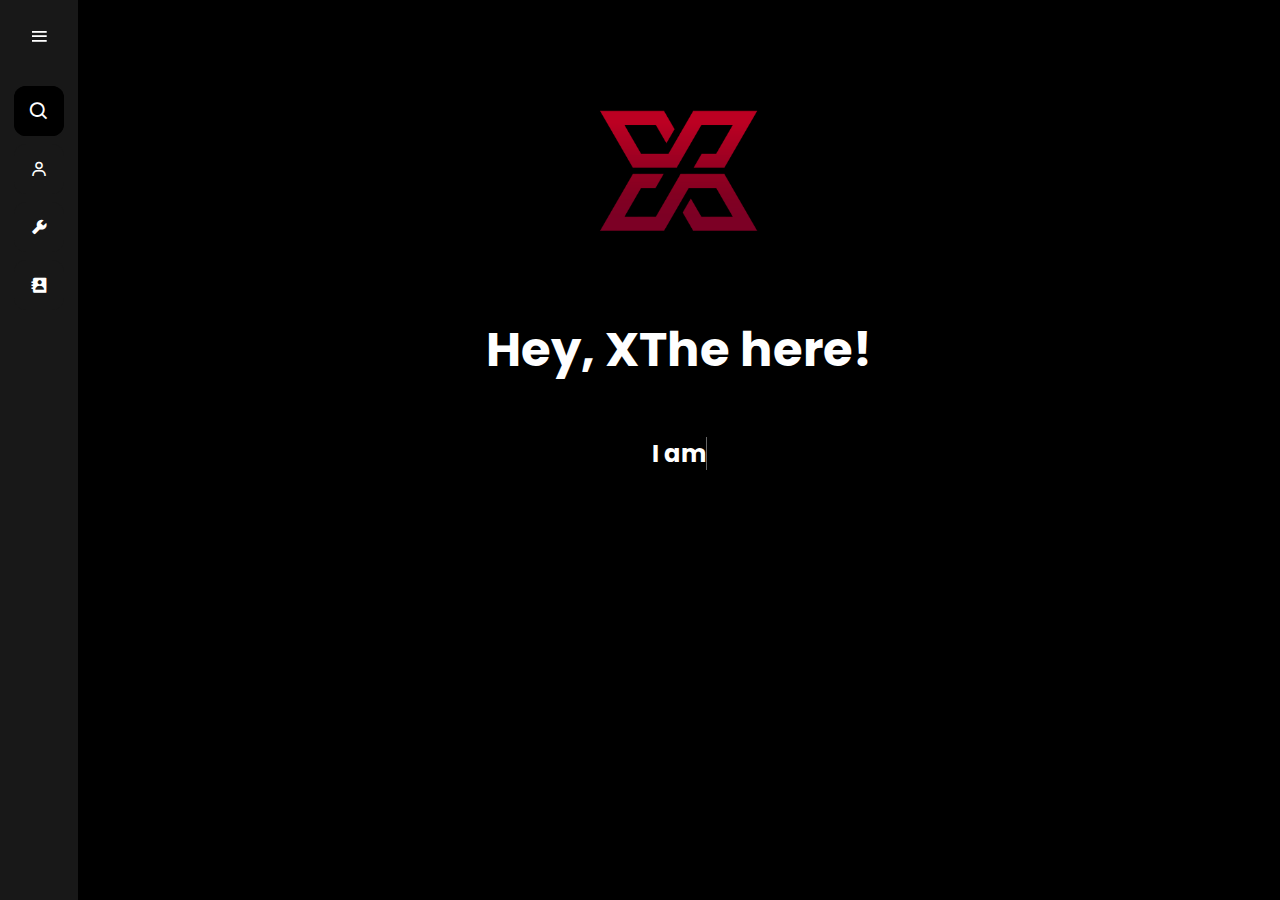
==== index.html @ 8a3ebb56 "New Website Design" ====
<!DOCTYPE html>
<html lang="en" dir="ltr">
<head>
    <meta charset="UTF-8">
    <link rel="stylesheet" href="style.css">
    <link href='https://unpkg.com/boxicons@2.1.2/css/boxicons.min.css' rel='stylesheet'>
    <meta name="viewport" content="width=device-width, initial-scale=1.0">
    <title>XThe's Portfolio</title>
    <link rel="shortcut icon" href="images/LOGO.png">
</head>
<body>
<div class="sidebar">
    <div class="logo-details">
        <i class='bx bx-expand-alt icon' ></i>
        <div class="logo_name">XThe</div>
        <i class='bx bx-menu' id="btn" ></i>
    </div>
    <ul class="nav-list">
        <li>
            <i class='bx bx-search' ></i>
            <label>
                <input type="text" placeholder="Search...">
            </label>
            <span class="tooltip">Search</span>
        </li>
        <li>
            <a href="index.html">
                <i class='bx bx-user'></i>
                <span class="links_name">About</span>
            </a>
            <span class="tooltip">About</span>
        </li>
        <li>
            <a href="tools.html">
                <i class='bx bxs-wrench' ></i>
                <span class="links_name">Languages and Tools</span>
            </a>
            <span class="tooltip">Languages and Tools</span>
        </li>
        <li>
            <a href="contact.html">
                <i class='bx bxs-contact' ></i>
                <span class="links_name">Contact</span>
            </a>
            <span class="tooltip">Contact</span>
        </li>
    </ul>
</div>
<div class="main">
    <div class="logo">
        <img src="images/LOGO.png" alt="logo">
    </div>
    <div class="header">
        <h2>Hey, XThe here!</h2>
    </div>
    <div class="about-me"></div>
    <h2>
        <span class="txt-rotate" data-period="2000" data-rotate='["I am a developer.", "I am an innovator.", "I am a tech enthusiast."]'></span>
    </h2>
</div>
<script>
    let sidebar = document.querySelector(".sidebar");
    let closeBtn = document.querySelector("#btn");
    let searchBtn = document.querySelector(".bx-search");

    closeBtn.addEventListener("click", ()=>{
        sidebar.classList.toggle("open");
        menuBtnChange();
    });

    searchBtn.addEventListener("click", ()=>{
        sidebar.classList.toggle("open");
        menuBtnChange();
    });

    function menuBtnChange() {
        if(sidebar.classList.contains("open")){
            closeBtn.classList.replace("bx-menu", "bx-menu-alt-right");
        } else {
            closeBtn.classList.replace("bx-menu-alt-right","bx-menu");
        }
    }
</script>
<script src="code.js"></script>
</body>
</html>
---- style.css ----
@import "https://fonts.googleapis.com/css2?family=Poppins:wght@200;300;400;500;600;700&display=swap";

* {
  box-sizing:border-box;
  font-family:"Poppins" ,sans-serif;
  margin:0;
  padding:0
}

.sidebar {
  background:#181818;
  height:100%;
  left:0;
  padding:6px 14px;
  position:fixed;
  top:0;
  transition:all .5s ease;
  width:78px;
  z-index:99
}

.sidebar.open {
  width:250px
}

.sidebar .logo-details {
  align-items:center;
  display:flex;
  height:60px;
  position:relative
}

.sidebar .logo-details .icon {
  opacity:0;
  transition:all .5s ease
}

.sidebar .logo-details .logo_name {
  color:#fff;
  font-size:20px;
  font-weight:600;
  opacity:0;
  transition:all .5s ease
}

.sidebar.open .logo-details .icon,.sidebar.open .logo-details .logo_name {
  opacity:1
}

.sidebar .logo-details #btn {
  cursor:pointer;
  font-size:22px;
  position:absolute;
  right:0;
  text-align:center;
  top:50%;
  transform:translateY(-50%);
  transition:all .4s ease;
}

.sidebar.open .logo-details #btn {
  text-align:right
}

.sidebar i {
  color:#fff;
  font-size:28px;
  height:60px;
  line-height:60px;
  min-width:50px;
  text-align:center
}

.sidebar .nav-list {
  height:100%;
  margin-top:20px
}

.sidebar li {
  list-style:none;
  margin:8px 0;
  position:relative
}

.sidebar li .tooltip {
  background:#fff;
  border-radius:4px;
  box-shadow:0 5px 10px rgba(0,0,0,0.3);
  font-size:15px;
  font-weight:400;
  left:calc(100% + 15px);
  opacity:0;
  padding:6px 12px;
  pointer-events:none;
  position:absolute;
  top:-20px;
  transition:0s;
  white-space:nowrap;
  z-index:3
}

.sidebar li:hover .tooltip {
  opacity:1;
  pointer-events:auto;
  top:50%;
  transform:translateY(-50%);
  transition:all .4s ease
}

.sidebar.open li .tooltip {
  display:none
}

.sidebar input {
  background:#000;
  border:none;
  border-radius:12px;
  color:#FFF;
  font-size:15px;
  font-weight:400;
  height:50px;
  outline:none;
  transition:all .5s ease;
  width:50px
}

.sidebar.open input {
  padding:0 20px 0 50px;
  width:100%
}

.sidebar .bx-search {
  background:#000;
  color:#FFF;
  font-size:22px;
  left:0;
  position:absolute;
  top:50%;
  transform:translateY(-50%)
}

.sidebar.open .bx-search:hover {
  background:#000;
  color:#FFF
}

.sidebar .bx-search:hover {
  background:#FFF;
  color:#11101d
}

.sidebar li a {
  align-items:center;
  background:#181818;
  border-radius:12px;
  display:flex;
  height:100%;
  text-decoration:none;
  transition:all .4s ease;
  width:100%
}

.sidebar li a:hover {
  background:#FFF
}

.sidebar li a .links_name {
  color:#fff;
  font-size:15px;
  font-weight:400;
  opacity:0;
  pointer-events:none;
  transition:.4s;
  white-space:nowrap
}

.sidebar.open li a .links_name {
  opacity:1;
  pointer-events:auto
}

.sidebar li a:hover .links_name,.sidebar li a:hover i {
  color:#000;
  transition:all .5s ease
}

.sidebar li i {
  border-radius:12px;
  font-size:18px;
  height:50px;
  line-height:50px
}

.main {
  background-color:#000;
  left:78px;
  min-height:100vh;
  position:relative;
  text-align:center;
  top:0;
  transition:all .5s ease;
  width:calc(100% - 78px);
  z-index:2
}

.sidebar.open ~ .main {
  left:250px;
  width:calc(100% - 250px)
}

.main .header {
  color:#FFF;
  font-size:32px;
  font-weight:700;
  padding-top:50px
}

.main .about-me {
  color:#FFF;
  font-size:24px;
  margin:50px auto 0
}

.main .logo img {
  height:171px;
  margin:86px auto 0
}

.main .txt-rotate {
  color:#fff
}

.languages {
  align-items:center;
  display:flex;
  justify-content:center;
  margin:58px auto 0
}

.tools {
  align-items:center;
  display:flex;
  justify-content:center;
  margin:32px auto 0
}

.contact {
  align-items:center;
  display:flex;
  justify-content:center;
  margin:32px auto 0
}

.btns {
  align-items:center;
  background:#881414;
  border:none;
  border-radius:50%;
  color:#FFF;
  cursor:pointer;
  display:flex;
  font-size:64px;
  height:80px;
  justify-content:center;
  margin-left:15px;
  margin-right:15px;
  text-decoration:none;
  transition:background .2s;
  width:80px
}

.btns:hover {
  background:#660909;
  opacity:1
}

@media (max-width: 420px) {
  .sidebar li .tooltip {
    display:none
  }
}
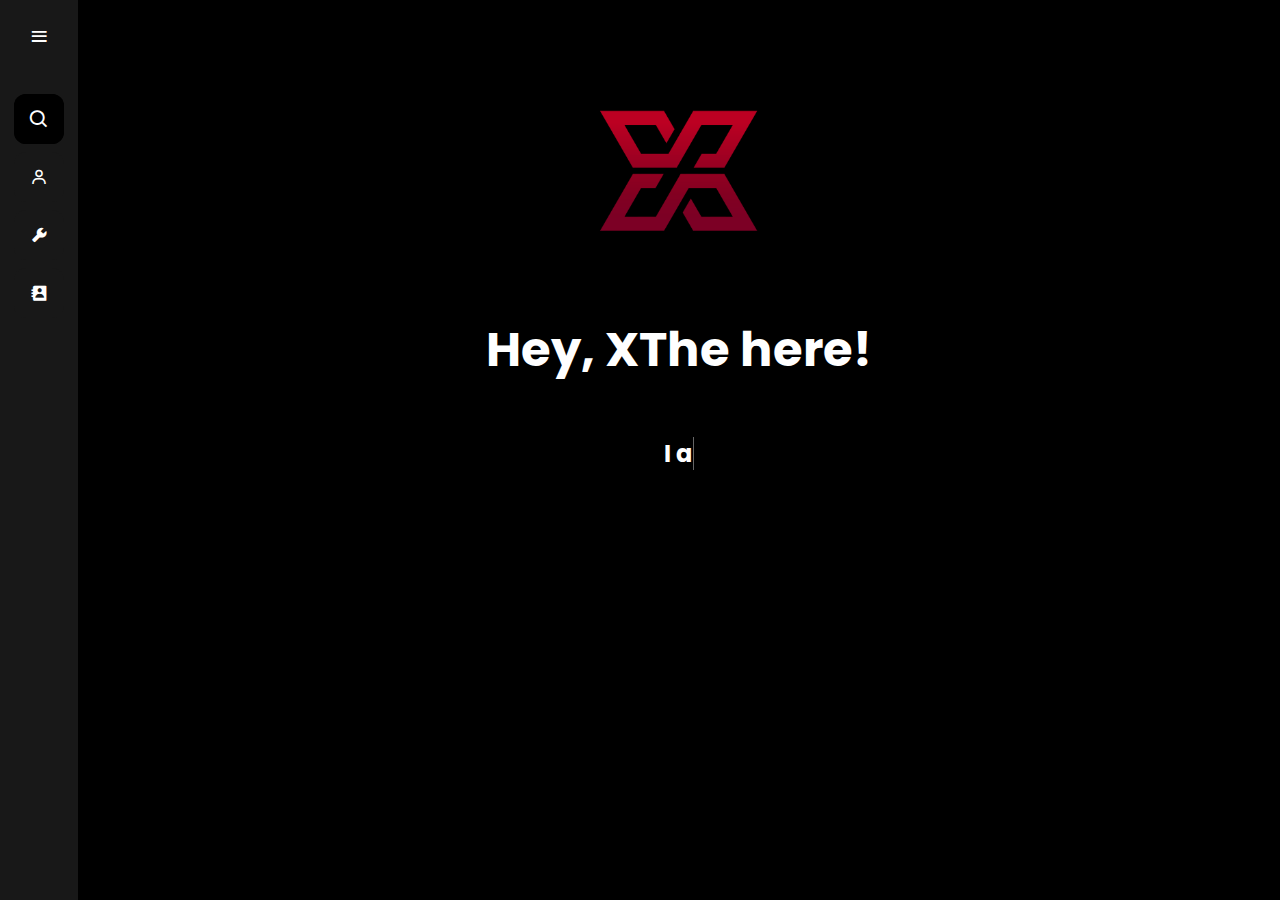
==== commit 53ba80a4: "support for mobile and bug fixes" ====
--- a/index.html
+++ b/index.html
@@ -1,86 +1,86 @@
-<!DOCTYPE html>
-<html lang="en" dir="ltr">
-<head>
-    <meta charset="UTF-8">
-    <link rel="stylesheet" href="style.css">
-    <link href='https://unpkg.com/boxicons@2.1.2/css/boxicons.min.css' rel='stylesheet'>
-    <meta name="viewport" content="width=device-width, initial-scale=1.0">
-    <title>XThe's Portfolio</title>
-    <link rel="shortcut icon" href="images/LOGO.png">
-</head>
-<body>
-<div class="sidebar">
-    <div class="logo-details">
-        <i class='bx bx-expand-alt icon' ></i>
-        <div class="logo_name">XThe</div>
-        <i class='bx bx-menu' id="btn" ></i>
-    </div>
-    <ul class="nav-list">
-        <li>
-            <i class='bx bx-search' ></i>
-            <label>
-                <input type="text" placeholder="Search...">
-            </label>
-            <span class="tooltip">Search</span>
-        </li>
-        <li>
-            <a href="index.html">
-                <i class='bx bx-user'></i>
-                <span class="links_name">About</span>
-            </a>
-            <span class="tooltip">About</span>
-        </li>
-        <li>
-            <a href="tools.html">
-                <i class='bx bxs-wrench' ></i>
-                <span class="links_name">Languages and Tools</span>
-            </a>
-            <span class="tooltip">Languages and Tools</span>
-        </li>
-        <li>
-            <a href="contact.html">
-                <i class='bx bxs-contact' ></i>
-                <span class="links_name">Contact</span>
-            </a>
-            <span class="tooltip">Contact</span>
-        </li>
-    </ul>
-</div>
-<div class="main">
-    <div class="logo">
-        <img src="images/LOGO.png" alt="logo">
-    </div>
-    <div class="header">
-        <h2>Hey, XThe here!</h2>
-    </div>
-    <div class="about-me"></div>
-    <h2>
-        <span class="txt-rotate" data-period="2000" data-rotate='["I am a developer.", "I am an innovator.", "I am a tech enthusiast."]'></span>
-    </h2>
-</div>
-<script>
-    let sidebar = document.querySelector(".sidebar");
-    let closeBtn = document.querySelector("#btn");
-    let searchBtn = document.querySelector(".bx-search");
-
-    closeBtn.addEventListener("click", ()=>{
-        sidebar.classList.toggle("open");
-        menuBtnChange();
-    });
-
-    searchBtn.addEventListener("click", ()=>{
-        sidebar.classList.toggle("open");
-        menuBtnChange();
-    });
-
-    function menuBtnChange() {
-        if(sidebar.classList.contains("open")){
-            closeBtn.classList.replace("bx-menu", "bx-menu-alt-right");
-        } else {
-            closeBtn.classList.replace("bx-menu-alt-right","bx-menu");
-        }
-    }
-</script>
-<script src="code.js"></script>
-</body>
-</html>
+<!DOCTYPE html>
+<html lang="en" dir="ltr">
+<head>
+    <meta charset="UTF-8">
+    <link rel="stylesheet" href="style.css">
+    <link href='https://unpkg.com/boxicons@2.1.2/css/boxicons.min.css' rel='stylesheet'>
+    <meta name="viewport" content="width=device-width, initial-scale=1.0">
+    <title>XThe's Portfolio</title>
+    <link rel="shortcut icon" href="images/LOGO.png">
+</head>
+<body>
+<div class="sidebar">
+    <div class="logo-details">
+        <i class='bx bx-expand-alt icon' ></i>
+        <div class="logo_name">XThe</div>
+        <i class='bx bx-menu' id="btn" ></i>
+    </div>
+    <ul class="nav-list">
+        <li>
+            <i class='bx bx-search' ></i>
+            <label>
+                <input type="text" placeholder="Search...">
+            </label>
+            <span class="tooltip">Search</span>
+        </li>
+        <li>
+            <a href="index.html">
+                <i class='bx bx-user'></i>
+                <span class="links_name">About</span>
+            </a>
+            <span class="tooltip">About</span>
+        </li>
+        <li>
+            <a href="tools.html">
+                <i class='bx bxs-wrench' ></i>
+                <span class="links_name">Languages and Tools</span>
+            </a>
+            <span class="tooltip">Languages and Tools</span>
+        </li>
+        <li>
+            <a href="contact.html">
+                <i class='bx bxs-contact' ></i>
+                <span class="links_name">Contact</span>
+            </a>
+            <span class="tooltip">Contact</span>
+        </li>
+    </ul>
+</div>
+<div class="main">
+    <div class="logo">
+        <img src="images/LOGO.png" alt="logo">
+    </div>
+    <div class="header">
+        <h2>Hey, XThe here!</h2>
+    </div>
+    <div class="about-me"></div>
+    <h2>
+        <span class="txt-rotate" data-period="2000" data-rotate='["I am a developer.", "I am an innovator.", "I am a tech enthusiast."]'></span>
+    </h2>
+</div>
+<script>
+    let sidebar = document.querySelector(".sidebar");
+    let closeBtn = document.querySelector("#btn");
+    let searchBtn = document.querySelector(".bx-search");
+
+    closeBtn.addEventListener("click", ()=>{
+        sidebar.classList.toggle("open");
+        menuBtnChange();
+    });
+
+    searchBtn.addEventListener("click", ()=>{
+        sidebar.classList.toggle("open");
+        menuBtnChange();
+    });
+
+    function menuBtnChange() {
+        if(sidebar.classList.contains("open")){
+            closeBtn.classList.replace("bx-menu", "bx-menu-alt-right");
+        } else {
+            closeBtn.classList.replace("bx-menu-alt-right","bx-menu");
+        }
+    }
+</script>
+<script src="code.js"></script>
+</body>
+</html>
--- a/style.css
+++ b/style.css
@@ -1,281 +1,285 @@
-@import "https://fonts.googleapis.com/css2?family=Poppins:wght@200;300;400;500;600;700&display=swap";
-
-* {
-  box-sizing:border-box;
-  font-family:"Poppins" ,sans-serif;
-  margin:0;
-  padding:0
-}
-
-.sidebar {
-  background:#181818;
-  height:100%;
-  left:0;
-  padding:6px 14px;
-  position:fixed;
-  top:0;
-  transition:all .5s ease;
-  width:78px;
-  z-index:99
-}
-
-.sidebar.open {
-  width:250px
-}
-
-.sidebar .logo-details {
-  align-items:center;
-  display:flex;
-  height:60px;
-  position:relative
-}
-
-.sidebar .logo-details .icon {
-  opacity:0;
-  transition:all .5s ease
-}
-
-.sidebar .logo-details .logo_name {
-  color:#fff;
-  font-size:20px;
-  font-weight:600;
-  opacity:0;
-  transition:all .5s ease
-}
-
-.sidebar.open .logo-details .icon,.sidebar.open .logo-details .logo_name {
-  opacity:1
-}
-
-.sidebar .logo-details #btn {
-  cursor:pointer;
-  font-size:22px;
-  position:absolute;
-  right:0;
-  text-align:center;
-  top:50%;
-  transform:translateY(-50%);
-  transition:all .4s ease;
-}
-
-.sidebar.open .logo-details #btn {
-  text-align:right
-}
-
-.sidebar i {
-  color:#fff;
-  font-size:28px;
-  height:60px;
-  line-height:60px;
-  min-width:50px;
-  text-align:center
-}
-
-.sidebar .nav-list {
-  height:100%;
-  margin-top:20px
-}
-
-.sidebar li {
-  list-style:none;
-  margin:8px 0;
-  position:relative
-}
-
-.sidebar li .tooltip {
-  background:#fff;
-  border-radius:4px;
-  box-shadow:0 5px 10px rgba(0,0,0,0.3);
-  font-size:15px;
-  font-weight:400;
-  left:calc(100% + 15px);
-  opacity:0;
-  padding:6px 12px;
-  pointer-events:none;
-  position:absolute;
-  top:-20px;
-  transition:0s;
-  white-space:nowrap;
-  z-index:3
-}
-
-.sidebar li:hover .tooltip {
-  opacity:1;
-  pointer-events:auto;
-  top:50%;
-  transform:translateY(-50%);
-  transition:all .4s ease
-}
-
-.sidebar.open li .tooltip {
-  display:none
-}
-
-.sidebar input {
-  background:#000;
-  border:none;
-  border-radius:12px;
-  color:#FFF;
-  font-size:15px;
-  font-weight:400;
-  height:50px;
-  outline:none;
-  transition:all .5s ease;
-  width:50px
-}
-
-.sidebar.open input {
-  padding:0 20px 0 50px;
-  width:100%
-}
-
-.sidebar .bx-search {
-  background:#000;
-  color:#FFF;
-  font-size:22px;
-  left:0;
-  position:absolute;
-  top:50%;
-  transform:translateY(-50%)
-}
-
-.sidebar.open .bx-search:hover {
-  background:#000;
-  color:#FFF
-}
-
-.sidebar .bx-search:hover {
-  background:#FFF;
-  color:#11101d
-}
-
-.sidebar li a {
-  align-items:center;
-  background:#181818;
-  border-radius:12px;
-  display:flex;
-  height:100%;
-  text-decoration:none;
-  transition:all .4s ease;
-  width:100%
-}
-
-.sidebar li a:hover {
-  background:#FFF
-}
-
-.sidebar li a .links_name {
-  color:#fff;
-  font-size:15px;
-  font-weight:400;
-  opacity:0;
-  pointer-events:none;
-  transition:.4s;
-  white-space:nowrap
-}
-
-.sidebar.open li a .links_name {
-  opacity:1;
-  pointer-events:auto
-}
-
-.sidebar li a:hover .links_name,.sidebar li a:hover i {
-  color:#000;
-  transition:all .5s ease
-}
-
-.sidebar li i {
-  border-radius:12px;
-  font-size:18px;
-  height:50px;
-  line-height:50px
-}
-
-.main {
-  background-color:#000;
-  left:78px;
-  min-height:100vh;
-  position:relative;
-  text-align:center;
-  top:0;
-  transition:all .5s ease;
-  width:calc(100% - 78px);
-  z-index:2
-}
-
-.sidebar.open ~ .main {
-  left:250px;
-  width:calc(100% - 250px)
-}
-
-.main .header {
-  color:#FFF;
-  font-size:32px;
-  font-weight:700;
-  padding-top:50px
-}
-
-.main .about-me {
-  color:#FFF;
-  font-size:24px;
-  margin:50px auto 0
-}
-
-.main .logo img {
-  height:171px;
-  margin:86px auto 0
-}
-
-.main .txt-rotate {
-  color:#fff
-}
-
-.languages {
-  align-items:center;
-  display:flex;
-  justify-content:center;
-  margin:58px auto 0
-}
-
-.tools {
-  align-items:center;
-  display:flex;
-  justify-content:center;
-  margin:32px auto 0
-}
-
-.contact {
-  align-items:center;
-  display:flex;
-  justify-content:center;
-  margin:32px auto 0
-}
-
-.btns {
-  align-items:center;
-  background:#881414;
-  border:none;
-  border-radius:50%;
-  color:#FFF;
-  cursor:pointer;
-  display:flex;
-  font-size:64px;
-  height:80px;
-  justify-content:center;
-  margin-left:15px;
-  margin-right:15px;
-  text-decoration:none;
-  transition:background .2s;
-  width:80px
-}
-
-.btns:hover {
-  background:#660909;
-  opacity:1
-}
-
-@media (max-width: 420px) {
-  .sidebar li .tooltip {
-    display:none
-  }
-}+@import "https://fonts.googleapis.com/css2?family=Poppins:wght@200;300;400;500;600;700&display=swap";
+
+* {
+  box-sizing:border-box;
+  font-family:"Poppins" ,sans-serif;
+  margin:0;
+  padding:0;
+  overflow-x: hidden;
+}
+
+.sidebar {
+  background:#181818;
+  height:100%;
+  left:0;
+  padding:6px 14px;
+  position:fixed;
+  top:0;
+  transition:all .5s ease;
+  width:78px;
+  z-index:99
+}
+
+.sidebar.open {
+  width:250px
+}
+
+.sidebar .logo-details {
+  align-items:center;
+  display:flex;
+  height:60px;
+  position:relative
+}
+
+.sidebar .logo-details .icon {
+  opacity:0;
+  transition:all .5s ease
+}
+
+.sidebar .logo-details .logo_name {
+  color:#fff;
+  font-size:20px;
+  font-weight:600;
+  opacity:0;
+  transition:all .5s ease
+}
+
+.sidebar.open .logo-details .icon,.sidebar.open .logo-details .logo_name {
+  opacity:1
+}
+
+.sidebar .logo-details #btn {
+  cursor:pointer;
+  font-size:22px;
+  position:absolute;
+  right:0;
+  text-align:center;
+  top:50%;
+  transform:translateY(-50%);
+  transition:all .4s ease;
+}
+
+.sidebar.open .logo-details #btn {
+  text-align:right
+}
+
+.sidebar i {
+  color:#fff;
+  font-size:28px;
+  height:60px;
+  line-height:60px;
+  min-width:50px;
+  text-align:center
+}
+
+.sidebar .nav-list {
+  height:100%;
+  margin-top:20px
+}
+
+.sidebar li {
+  list-style:none;
+  margin:8px 0;
+  position:relative
+}
+
+.sidebar li .tooltip {
+  background:#fff;
+  border-radius:4px;
+  box-shadow:0 5px 10px rgba(0,0,0,0.3);
+  font-size:15px;
+  font-weight:400;
+  left:calc(100% + 15px);
+  opacity:0;
+  padding:6px 12px;
+  pointer-events:none;
+  position:absolute;
+  top:-20px;
+  transition:0s;
+  white-space:nowrap;
+  z-index:3
+}
+
+.sidebar li:hover .tooltip {
+  opacity:1;
+  pointer-events:auto;
+  top:50%;
+  transform:translateY(-50%);
+  transition:all .4s ease
+}
+
+.sidebar.open li .tooltip {
+  display:none
+}
+
+.sidebar input {
+  background:#000;
+  border:none;
+  border-radius:12px;
+  color:#FFF;
+  font-size:15px;
+  font-weight:400;
+  height:50px;
+  outline:none;
+  transition:all .5s ease;
+  width:50px
+}
+
+.sidebar.open input {
+  padding:0 20px 0 50px;
+  width:100%
+}
+
+.sidebar .bx-search {
+  background:#000;
+  color:#FFF;
+  font-size:22px;
+  left:0;
+  position:absolute;
+  top:50%;
+  transform:translateY(-50%)
+}
+
+.sidebar.open .bx-search:hover {
+  background:#000;
+  color:#FFF
+}
+
+.sidebar .bx-search:hover {
+  background:#FFF;
+  color:#11101d
+}
+
+.sidebar li a {
+  align-items:center;
+  background:#181818;
+  border-radius:12px;
+  display:flex;
+  height:100%;
+  text-decoration:none;
+  transition:all .4s ease;
+  width:100%
+}
+
+.sidebar li a:hover {
+  background:#FFF
+}
+
+.sidebar li a .links_name {
+  color:#fff;
+  font-size:15px;
+  font-weight:400;
+  opacity:0;
+  pointer-events:none;
+  transition:.4s;
+  white-space:nowrap
+}
+
+.sidebar.open li a .links_name {
+  opacity:1;
+  pointer-events:auto
+}
+
+.sidebar li a:hover .links_name,.sidebar li a:hover i {
+  color:#000;
+  transition:all .5s ease
+}
+
+.sidebar li i {
+  border-radius:12px;
+  font-size:18px;
+  height:50px;
+  line-height:50px
+}
+
+.main {
+  background-color:#000;
+  left:78px;
+  min-height:100vh;
+  position:relative;
+  text-align:center;
+  top:0;
+  transition:all .5s ease;
+  width:calc(100% - 78px);
+  z-index:2
+}
+
+.sidebar.open ~ .main {
+  left:250px;
+  width:calc(100% - 250px)
+}
+
+.main .header {
+  color:#FFF;
+  font-size:32px;
+  font-weight:700;
+  padding-top:50px
+}
+
+.main .about-me {
+  color:#FFF;
+  font-size:24px;
+  margin:50px auto 0
+}
+
+.main .logo img {
+  height:171px;
+  margin:86px auto 0
+}
+
+.main .txt-rotate {
+  color:#fff
+}
+
+.languages {
+  align-items:center;
+  display:flex;
+  justify-content:center;
+  margin:58px auto 0;
+  flex-wrap: wrap;
+}
+
+.tools {
+  align-items:center;
+  display:flex;
+  justify-content:center;
+  margin:32px auto 0;
+  flex-wrap: wrap;
+}
+
+.contact {
+  align-items:center;
+  display:flex;
+  justify-content:center;
+  margin:32px auto 0;
+}
+
+.btns {
+  align-items:center;
+  background:#881414;
+  border:none;
+  border-radius:50%;
+  color:#FFF;
+  cursor:pointer;
+  display:flex;
+  font-size:64px;
+  height:80px;
+  justify-content:center;
+  margin: 10px;
+  text-decoration:none;
+  transition:background .2s;
+  width:80px;
+  min-width: 80px;
+  max-width: 100%;
+}
+
+.btns:hover {
+  background:#660909;
+  opacity:1
+}
+
+@media (max-width: 420px) {
+  .sidebar li .tooltip {
+    display:none
+  }
+}
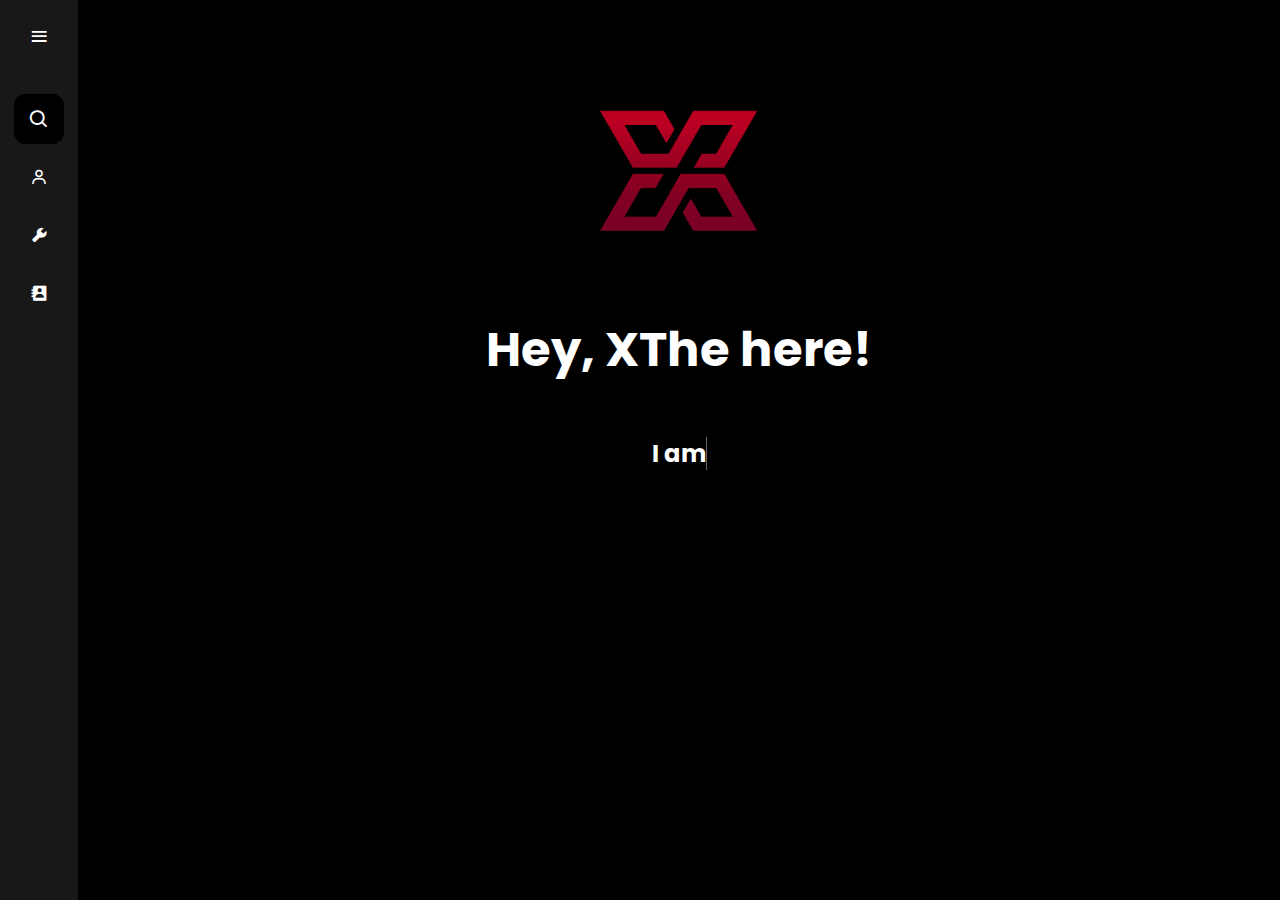
==== commit b2eef5f2: "change: open external links in new tab" ====
--- a/index.html
+++ b/index.html
@@ -24,21 +24,21 @@
             <span class="tooltip">Search</span>
         </li>
         <li>
-            <a href="index.html">
+            <a href="./">
                 <i class='bx bx-user'></i>
                 <span class="links_name">About</span>
             </a>
             <span class="tooltip">About</span>
         </li>
         <li>
-            <a href="tools.html">
+            <a href="./tools">
                 <i class='bx bxs-wrench' ></i>
                 <span class="links_name">Languages and Tools</span>
             </a>
             <span class="tooltip">Languages and Tools</span>
         </li>
         <li>
-            <a href="contact.html">
+            <a href="./contact">
                 <i class='bx bxs-contact' ></i>
                 <span class="links_name">Contact</span>
             </a>
--- a/style.css
+++ b/style.css
@@ -17,7 +17,8 @@
   top:0;
   transition:all .5s ease;
   width:78px;
-  z-index:99
+  z-index:99;
+  overflow-y: hidden;
 }
 
 .sidebar.open {
